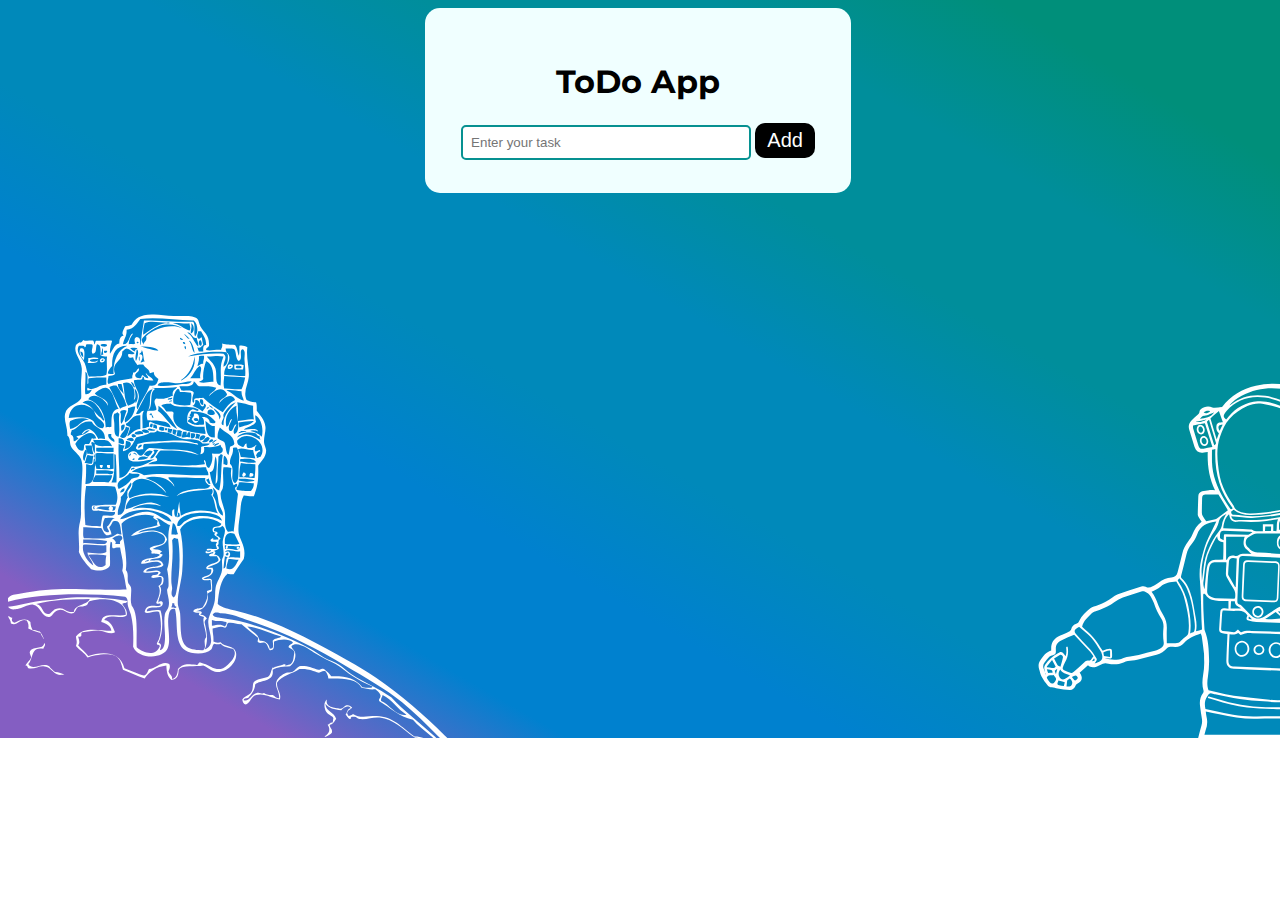
==== Project1/index.html @ 6ad22ea7 "sintu2" ====
<!DOCTYPE html>
<html lang="en">

<head>
    <meta charset="UTF-8">
    <meta name="viewport" content="width=device-width, initial-scale=1.0">
    <title>Document</title>
    <link rel="stylesheet" href="style.css" class="">
    <link rel="stylesheet" href="https://cdnjs.cloudflare.com/ajax/libs/font-awesome/4.7.0/css/font-awesome.min.css">
</head>

<style>

</style>

<body>

    <div class="container">
        <h1>ToDo App</h1>
        <div class="input">
            <input type="text" placeholder="Enter your task" id="inputfield">
            <button onclick="Add()">Add</button>
        </div>
        <div class="text"></div>
    </div>
    <div class="img-left">
        <img class="img2 " src="./color-scheme-left.svg" alt="" class="">

    </div>
    <div class="img-right">
        <img src="./color-scheme-right.svg" alt="" class="">

    </div>


</body>
<script src=" script.js">
</script>

</html>
---- Project1/style.css ----
@import url('https://fonts.googleapis.com/css2?family=Montserrat:ital,wght@0,400;0,500;0,700;0,800;1,200;1,300&family=Poppins:wght@200;500&display=swap');

body {
    /* background-color: aqua; */
    font-family: Montserrat;
    height: 722px;
    background-image: linear-gradient(to right top, #845ec2, #845ec2, #0081cf, #0081cf, #0089ba, #0089ba, #008e9b, #008e9b, #008f7a, #008f7a);
    background-repeat: no-repeat;

}



.container {
    width: 360px;
    padding: 33px;
    text-align: center;
    background-color: azure;
    margin-left: 33%;
    margin-top: 5px;
    border-radius: 15px;


}



input {
    width: 270px;
    padding: 8px;
    border: 2px solid rgb(6, 145, 145);
    outline: none;
    border-radius: 5px;
}

button {
    width: 60px;
    height: 35px;
    background-color: black;
    color: white;
    border-radius: 10px;
    border: none;
    font-size: 20px;
    /* font-family: sans-serif; */


}

button:hover {
    color: aqua;
    cursor: pointer;
}

.text ul {
    position: relative;
    background-color: rgb(0, 0, 0);
    color: wheat;
    font-size: 20px;
    text-align: left;
    border-radius: 5px;
    height: 30px;
    padding: 7px;
}

.text ul i {
    position: absolute;
    right: 10px;
    cursor: pointer;


}

.img-left,
img {
    height: 450px;
    position: absolute;
    top: 144px;

}

.img-right,
img2 {
    height: 450px;
    position: absolute;
    top: 144px;
    left: 1000px;

}

tr:nth-child(odd) {
    background-color: #ee0000;
}

tr:nth-child(even) {
    background-color: #ffffff;
}

/* Apply border to table cells */
td {
    border: 1px solid black;
    padding: 8px;
}
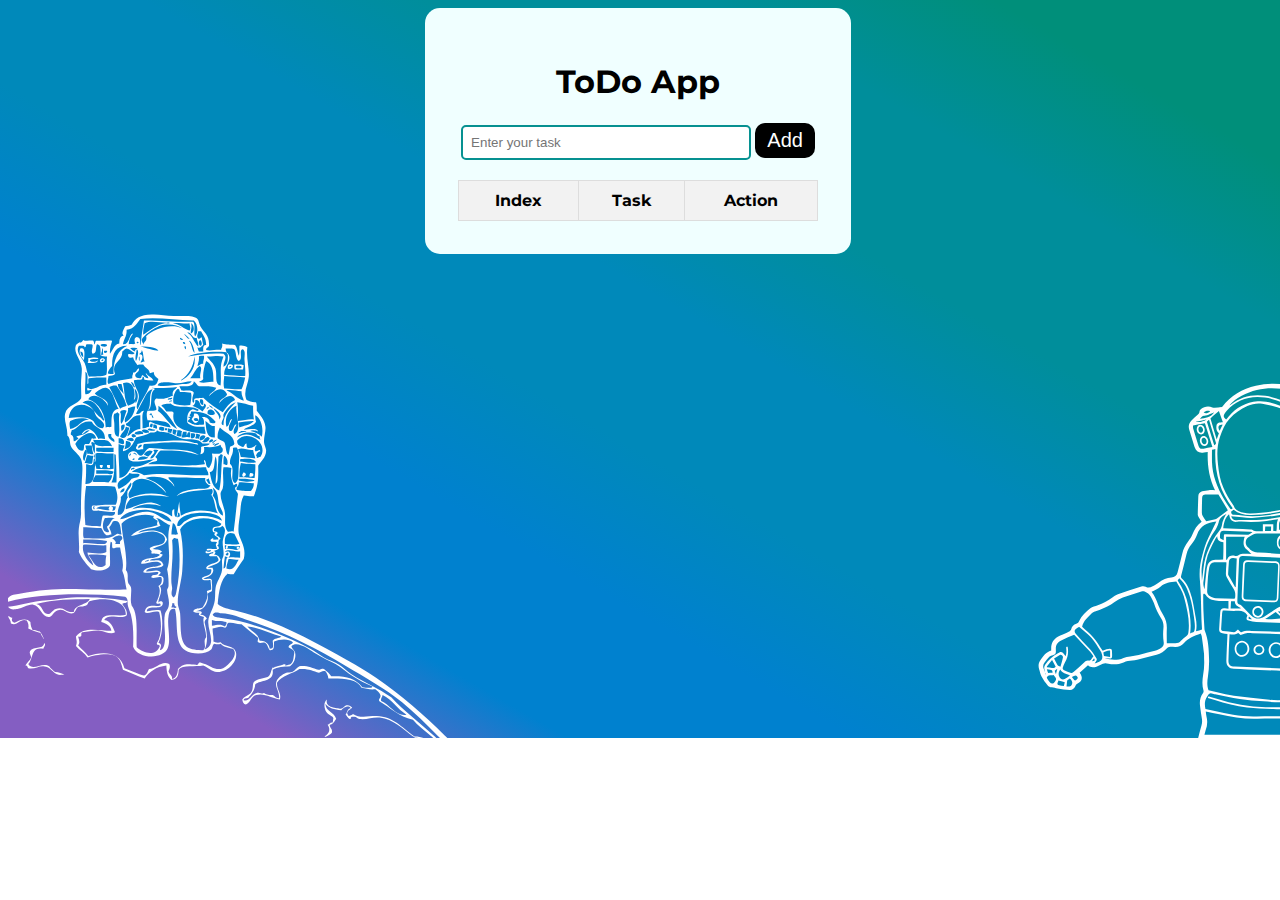
==== commit 16f6a823: "first commit" ====
--- a/Project1/index.html
+++ b/Project1/index.html
@@ -20,6 +20,18 @@
         <div class="input">
             <input type="text" placeholder="Enter your task" id="inputfield">
             <button onclick="Add()">Add</button>
+            <table class="tasks-table">
+                <thead>
+                    <tr>
+                        <th>Index</th>
+                        <th>Task</th>
+                        <th>Action</th>
+                    </tr>
+                </thead>
+                <tbody>
+                    <!-- Table rows will be dynamically added here -->
+                </tbody>
+            </table>
         </div>
         <div class="text"></div>
     </div>
@@ -33,6 +45,8 @@
     </div>
 
 
+
+
 </body>
 <script src=" script.js">
 </script>
--- a/Project1/style.css
+++ b/Project1/style.css
@@ -99,4 +99,35 @@
 td {
     border: 1px solid black;
     padding: 8px;
+}
+
+
+.tasks-table {
+    width: 100%;
+    border-collapse: collapse;
+    margin-top: 20px;
+}
+
+.tasks-table th,
+.tasks-table td {
+    border: 1px solid #ddd;
+    padding: 10px;
+    text-align: center;
+}
+
+.tasks-table th {
+    background-color: #f2f2f2;
+}
+
+.tasks-table button {
+    background-color: #ff4d4d;
+    color: white;
+    border: none;
+    padding: 8px 16px;
+    cursor: pointer;
+    transition: background-color 0.3s;
+}
+
+.tasks-table button:hover {
+    background-color: #ff3333;
 }